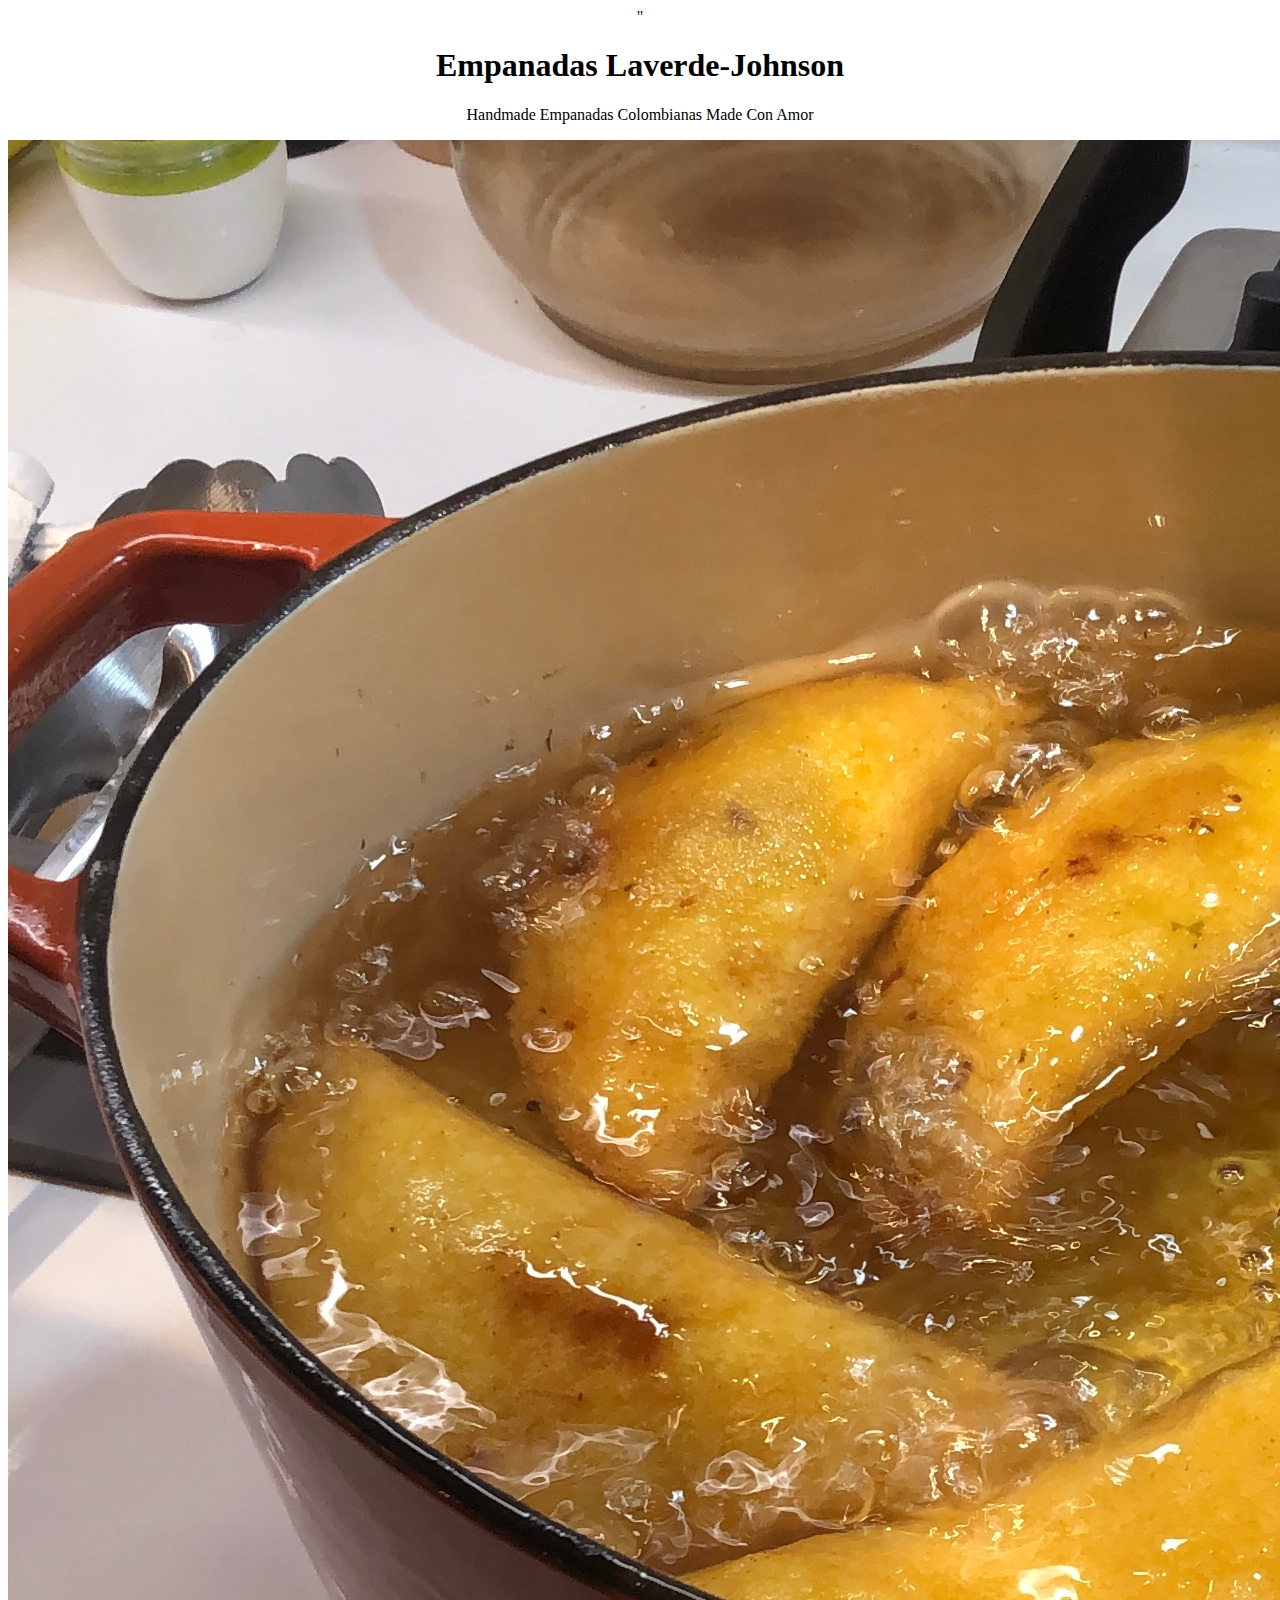
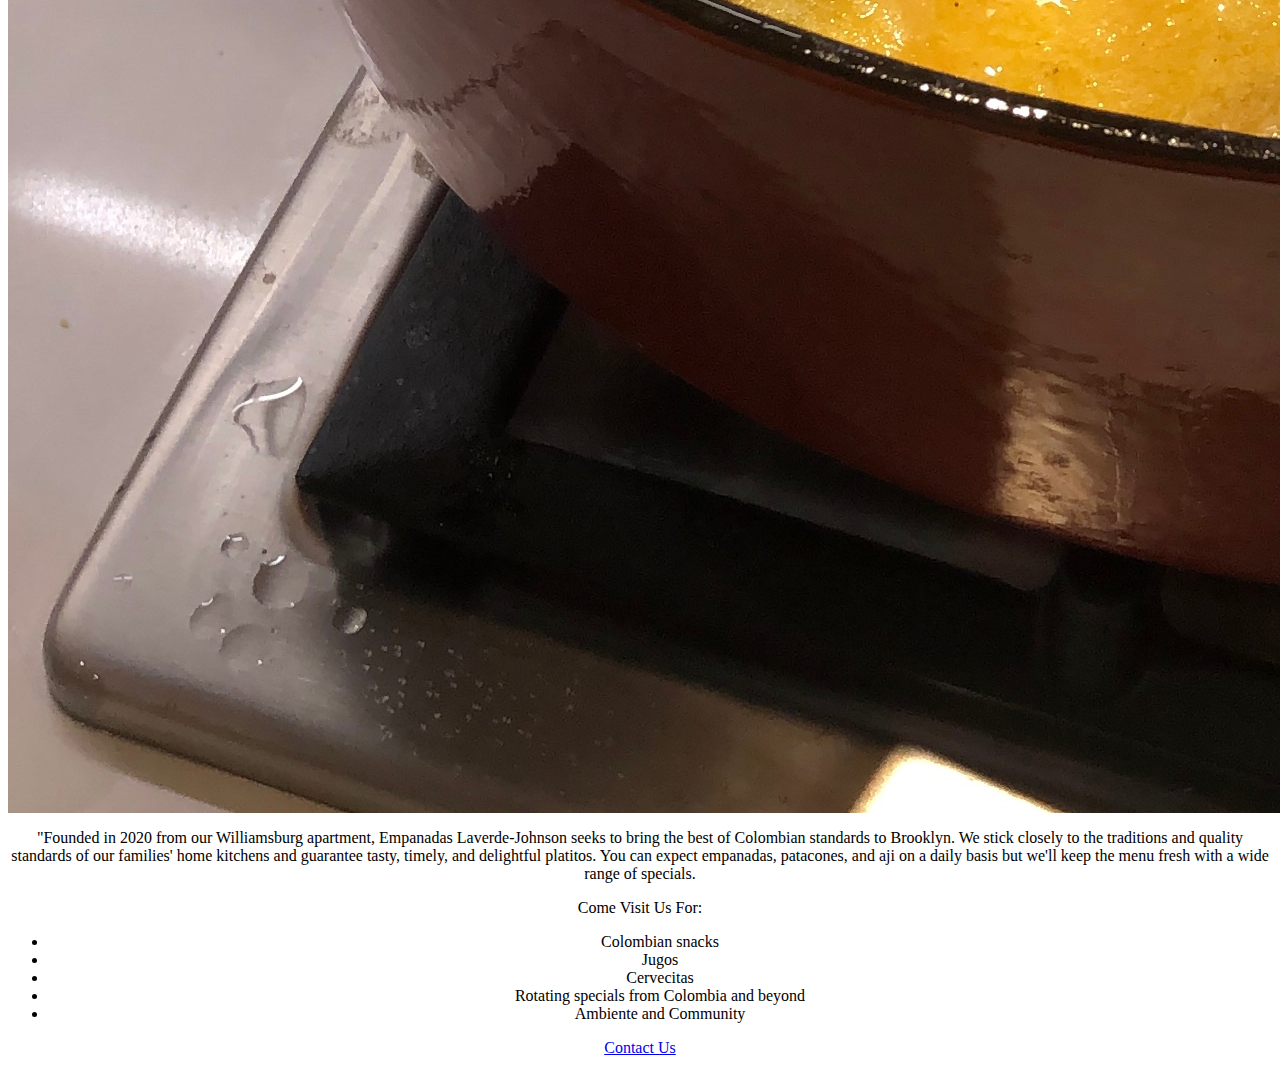
==== unit_3/index.html @ 6db19883 "Update index.html" ====
"<!DOCTYPE html>
<html>
<head>
	<title>"Empanadas Laverde-Johnson</title>
	<link rel="stylesheet" type="text/css" href="css/style.css">
</head>
<body>
<h1>Empanadas Laverde-Johnson</h1>

<p id="slogan">Handmade Empanadas Colombianas Made Con Amor</p>

<img src="images/empanadita.jpg" alt="frying empanadas">

<p>"Founded in 2020 from our Williamsburg apartment, Empanadas Laverde-Johnson seeks to bring the best of Colombian standards to Brooklyn. 

We stick closely to the traditions and quality standards of our families' home kitchens and guarantee tasty, timely, and delightful platitos. 

You can expect empanadas, patacones, and aji on a daily basis but we'll keep the menu fresh with a wide range of specials.</p>

<p>Come Visit Us For:</p>

<ul>
	<li>Colombian snacks</li>
	<li>Jugos</li>
	<li>Cervecitas</li>
	<li>Rotating specials from Colombia and beyond</li>
	<li>Ambiente and Community</li>
</ul>

<p> <a href="mailto:calmannjohnson@gmail.com">Contact Us</a></p>
</body>
</html>
---- unit_3/css/style.css ----
body{
	text-align: center;
	background: url("images/empanadita.jpg");
	background-size: cover;
}
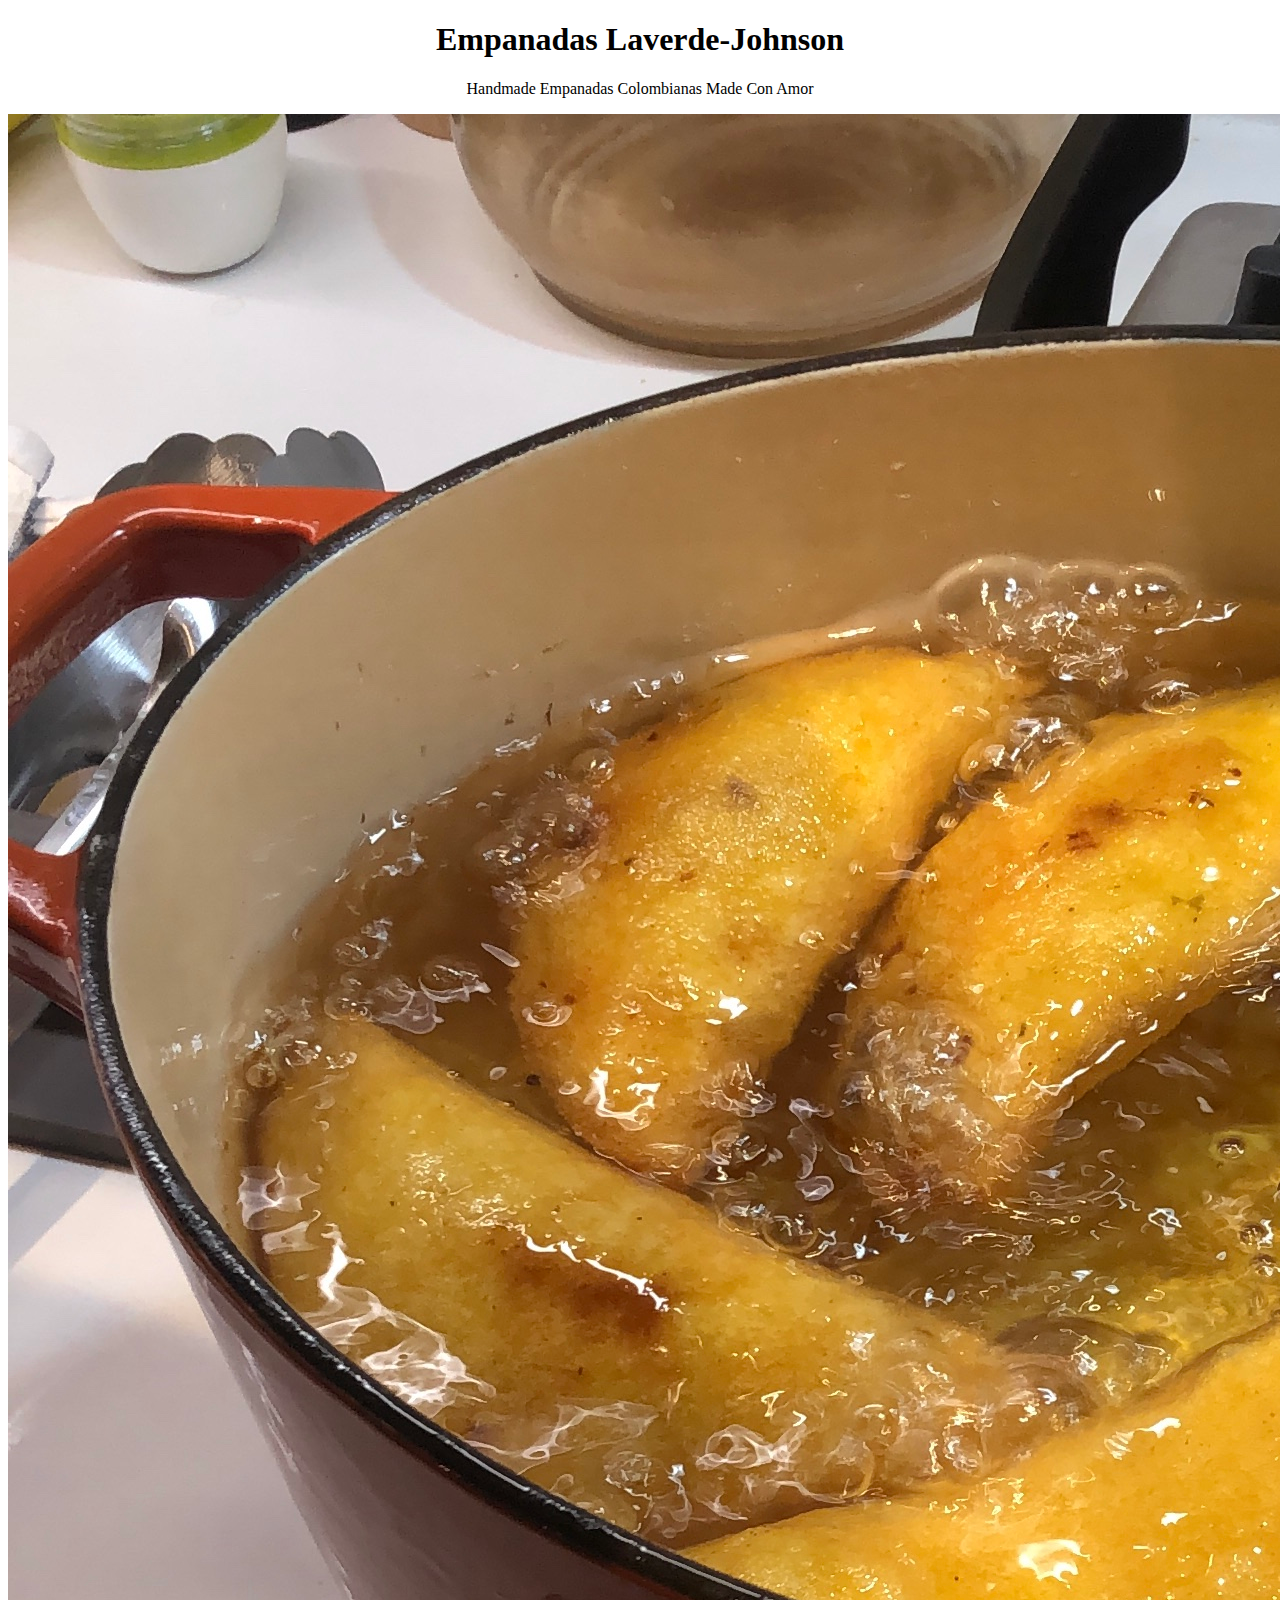
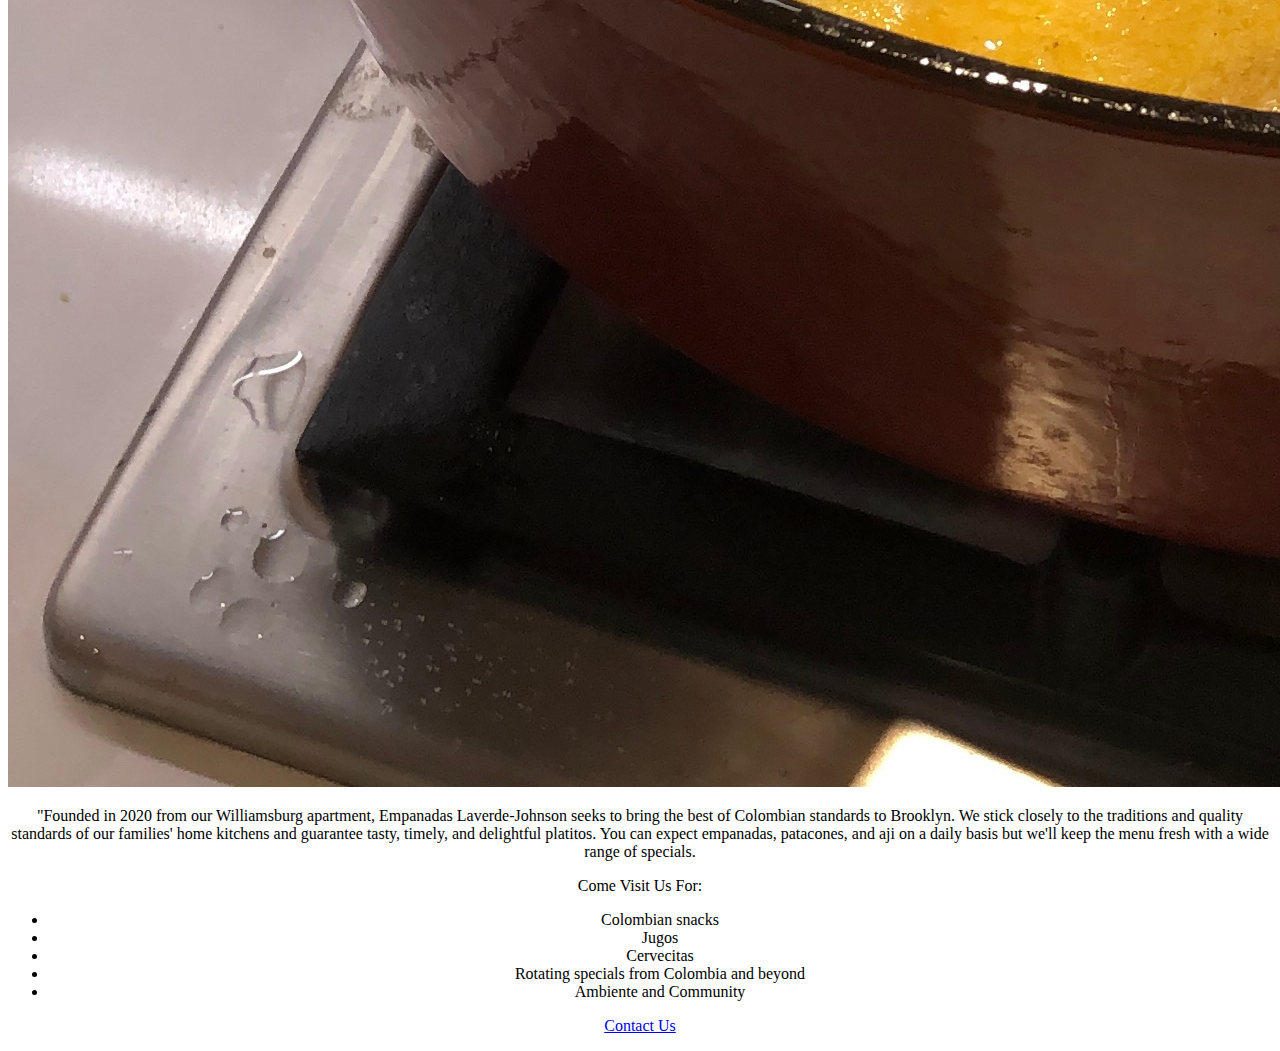
==== commit e858560c: "Update index.html" ====
--- a/unit_3/index.html
+++ b/unit_3/index.html
@@ -1,9 +1,10 @@
-"<!DOCTYPE html>
+<!DOCTYPE html>
 <html>
 <head>
 	<title>"Empanadas Laverde-Johnson</title>
 	<link rel="stylesheet" type="text/css" href="css/style.css">
 </head>
+
 <body>
 <h1>Empanadas Laverde-Johnson</h1>
 
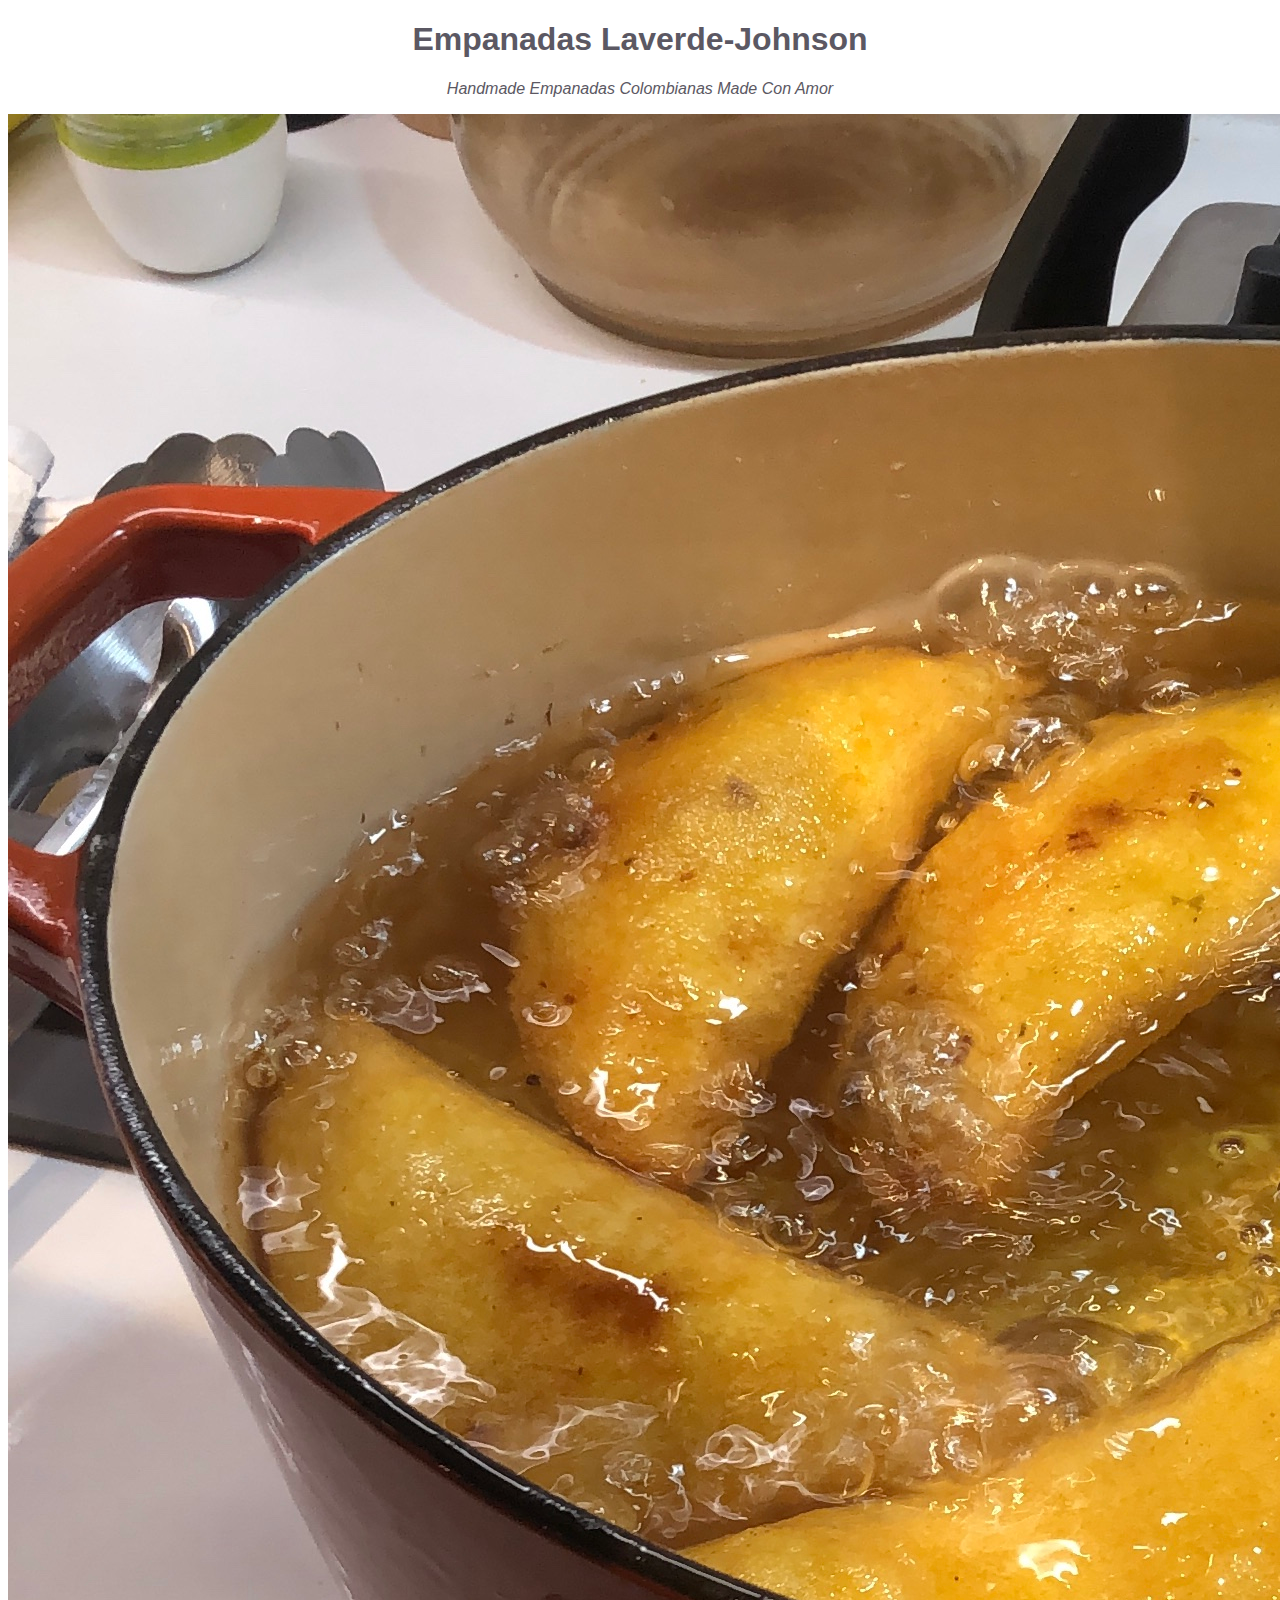
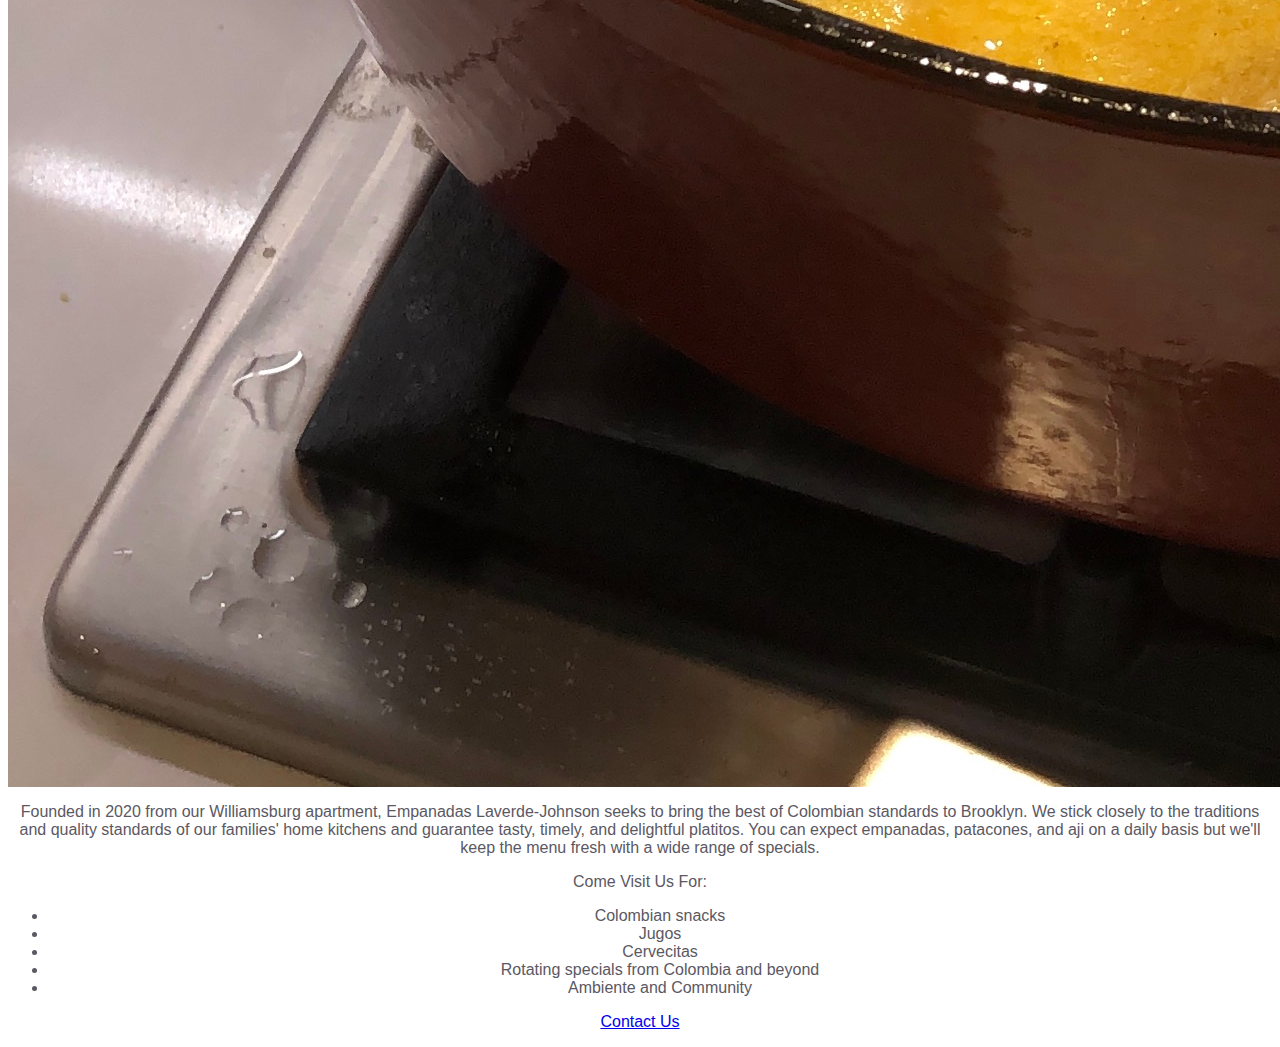
==== commit fd6ad3d7: "img" ====
--- a/unit_3/index.html
+++ b/unit_3/index.html
@@ -1,7 +1,7 @@
 <!DOCTYPE html>
 <html>
 <head>
-	<title>"Empanadas Laverde-Johnson</title>
+	<title>Empanadas Laverde-Johnson</title>
 	<link rel="stylesheet" type="text/css" href="css/style.css">
 </head>
 
@@ -12,7 +12,7 @@
 
 <img src="images/empanadita.jpg" alt="frying empanadas">
 
-<p>"Founded in 2020 from our Williamsburg apartment, Empanadas Laverde-Johnson seeks to bring the best of Colombian standards to Brooklyn. 
+<p>Founded in 2020 from our Williamsburg apartment, Empanadas Laverde-Johnson seeks to bring the best of Colombian standards to Brooklyn. 
 
 We stick closely to the traditions and quality standards of our families' home kitchens and guarantee tasty, timely, and delightful platitos. 
 
--- a/unit_3/css/style.css
+++ b/unit_3/css/style.css
@@ -1,6 +1,27 @@
 body{
-	text-align: center;
-	background: url("images/empanadita.jpg");
-	background-size: cover;
+	background-color: #FFF;
+	color: #5B5863;
+	font-family: Helvetica;
 }
 
+h1{
+	text-align: center;
+}
+
+#slogan{
+	text-align: center;
+	font-style: italic;
+}
+img{
+	display: block;
+  	margin-left: auto;
+  	margin-right: auto;
+  	height: 40%;
+}
+
+p{
+	text-align: center;
+}
+ul{
+	text-align:center;
+}
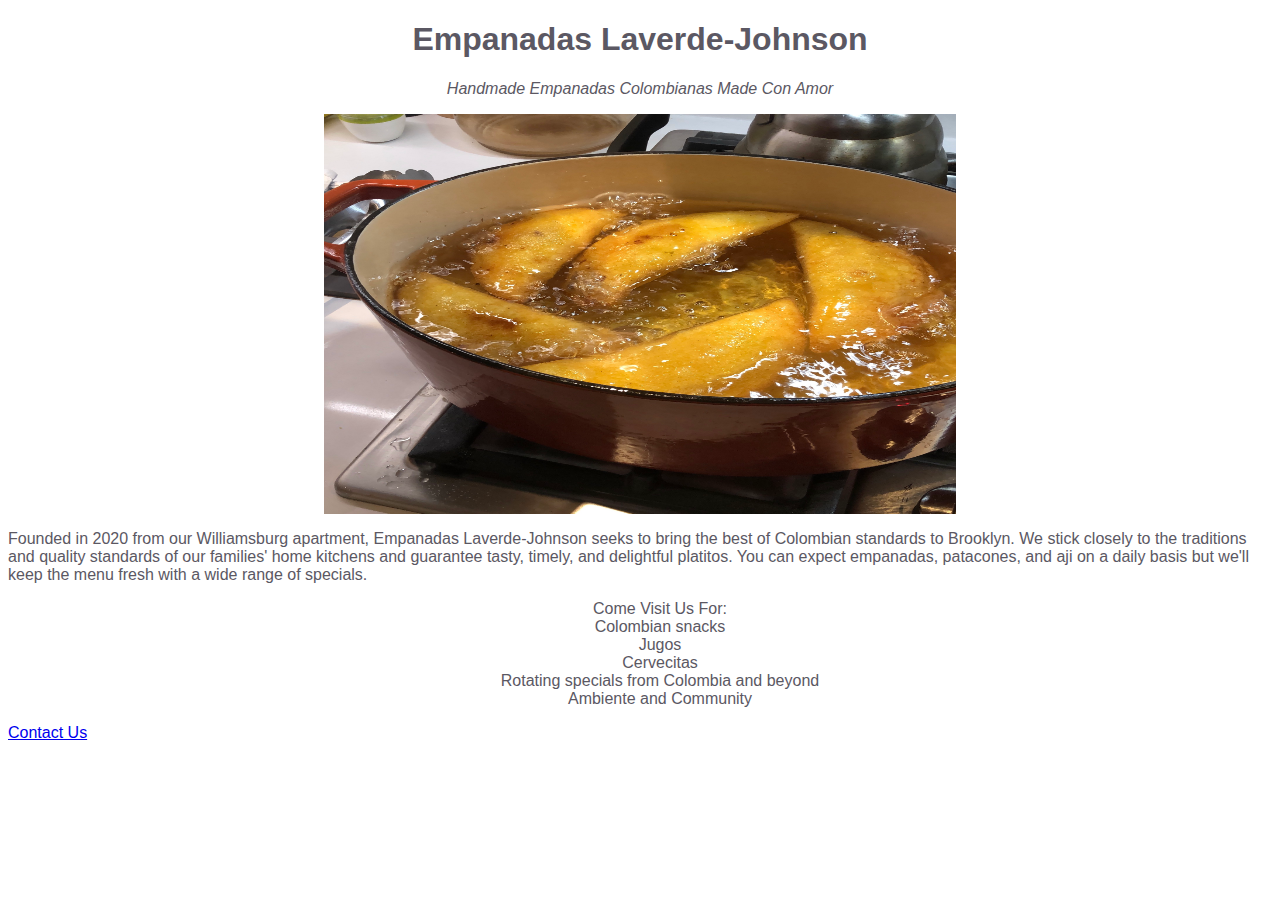
==== commit 2fd7f18f: "UL" ====
--- a/unit_3/index.html
+++ b/unit_3/index.html
@@ -18,9 +18,8 @@
 
 You can expect empanadas, patacones, and aji on a daily basis but we'll keep the menu fresh with a wide range of specials.</p>
 
-<p>Come Visit Us For:</p>
-
 <ul>
+	<li>Come Visit Us For:</li>
 	<li>Colombian snacks</li>
 	<li>Jugos</li>
 	<li>Cervecitas</li>
--- a/unit_3/css/style.css
+++ b/unit_3/css/style.css
@@ -16,12 +16,10 @@
 	display: block;
   	margin-left: auto;
   	margin-right: auto;
-  	height: 40%;
-}
-
-p{
-	text-align: center;
+  	height: 400px;
+  	width: 50%;
 }
 ul{
-	text-align:center;
+	text-align: center;
+	list-style-type: none;
 }
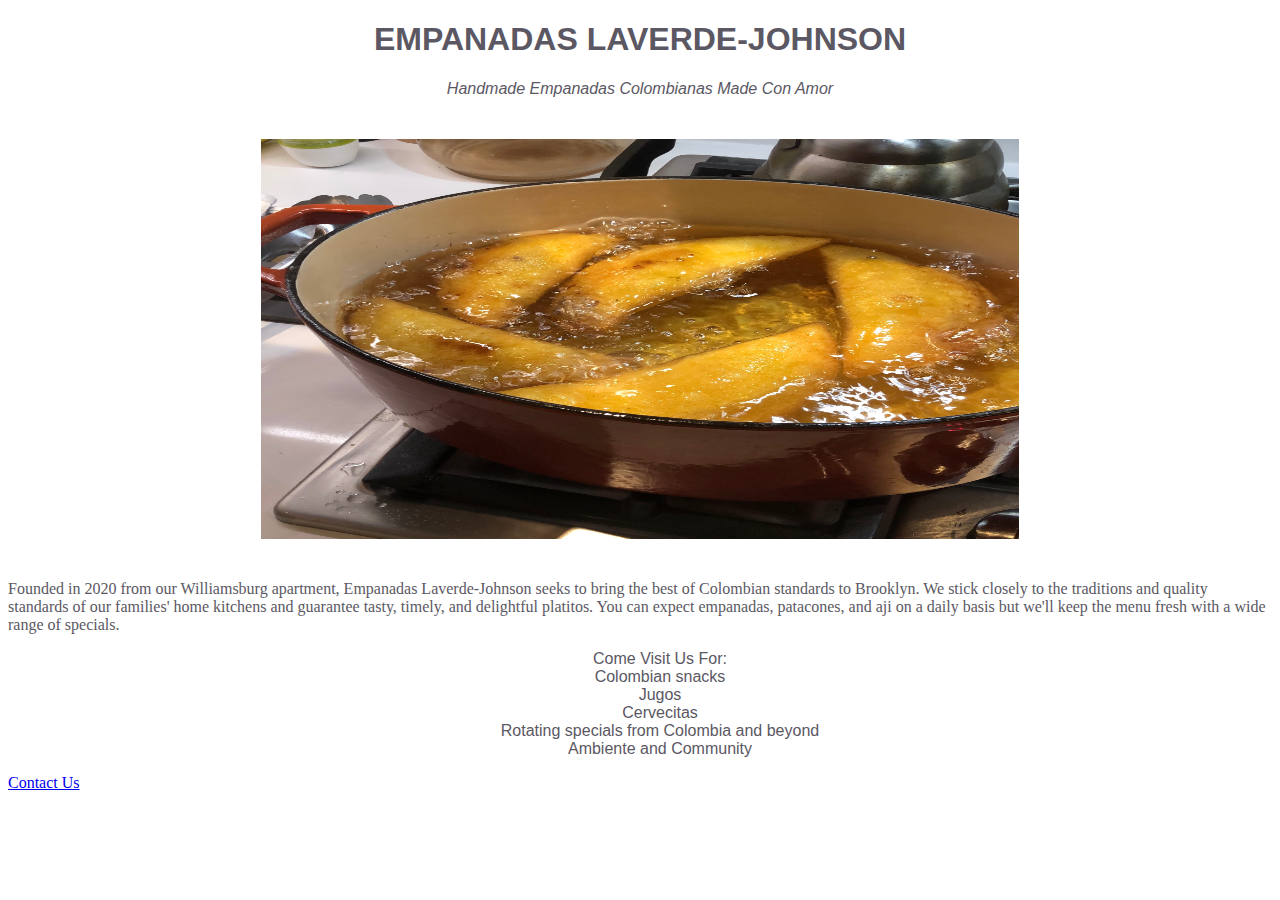
==== commit 706bc4b2: "updates" ====
--- a/unit_3/index.html
+++ b/unit_3/index.html
@@ -19,7 +19,7 @@
 You can expect empanadas, patacones, and aji on a daily basis but we'll keep the menu fresh with a wide range of specials.</p>
 
 <ul>
-	<li>Come Visit Us For:</li>
+	<li font-style="bold">Come Visit Us For:</li>
 	<li>Colombian snacks</li>
 	<li>Jugos</li>
 	<li>Cervecitas</li>
@@ -27,6 +27,7 @@
 	<li>Ambiente and Community</li>
 </ul>
 
-<p> <a href="mailto:calmannjohnson@gmail.com">Contact Us</a></p>
+<p> <a id="contact" href="mailto:calmannjohnson@gmail.com">Contact Us</a></p>
+
 </body>
 </html>--- a/unit_3/css/style.css
+++ b/unit_3/css/style.css
@@ -6,20 +6,36 @@
 
 h1{
 	text-align: center;
+	text-transform: uppercase;
+	font-style: bold;
+	font-family: sans-serif;
 }
 
 #slogan{
 	text-align: center;
 	font-style: italic;
+	font-family: sans-serif;
 }
 img{
 	display: block;
   	margin-left: auto;
   	margin-right: auto;
   	height: 400px;
-  	width: 50%;
+  	width: 60%;
+  	padding-top: 25px;
+  	padding-bottom: 25px;
+}
+
+p{
+	font-family: serif;
 }
 ul{
 	text-align: center;
 	list-style-type: none;
+	font-family: ;
 }
+
+#contact{
+	text-align: center;
+	font-style: bold;
+}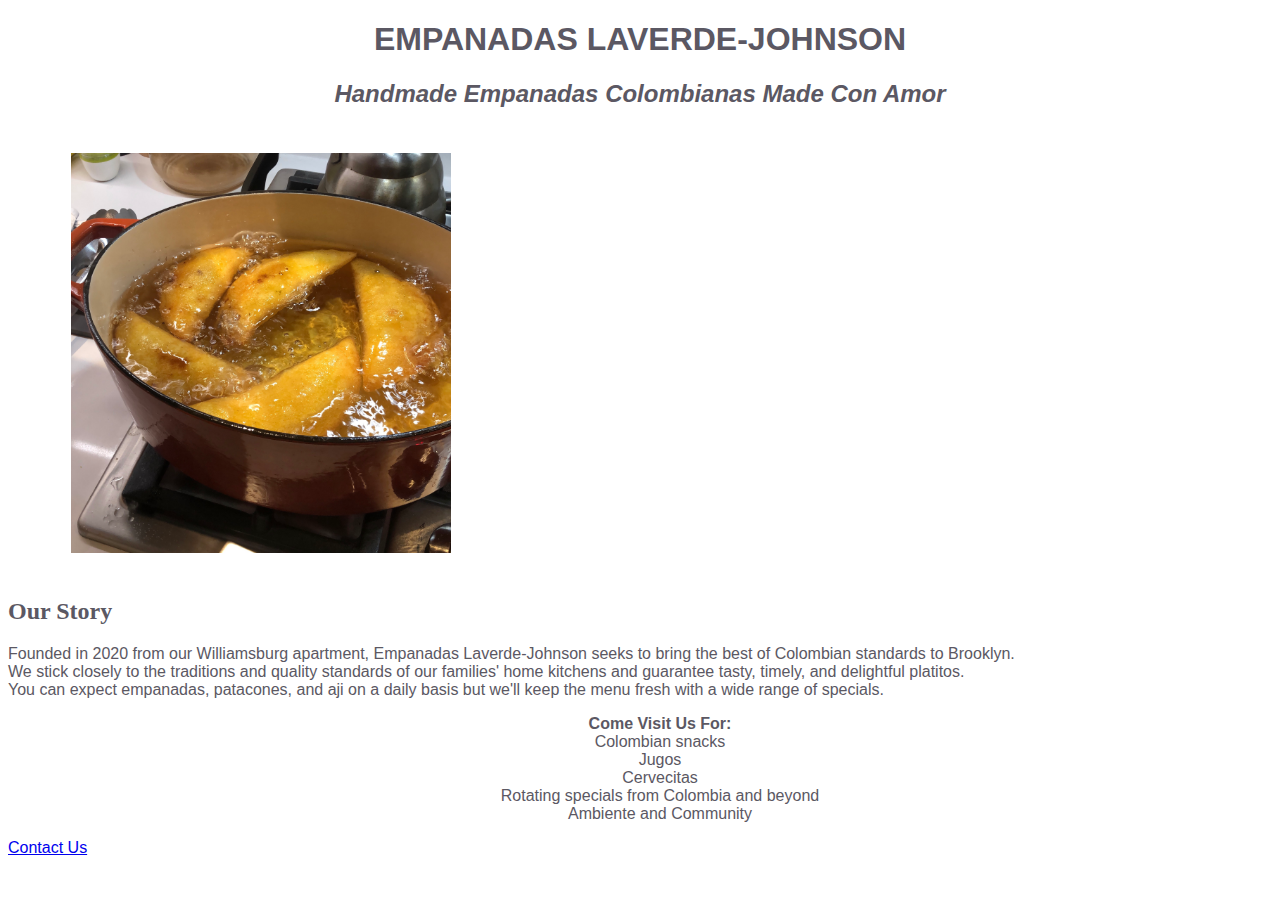
==== commit 092d1935: "css" ====
--- a/unit_3/index.html
+++ b/unit_3/index.html
@@ -8,18 +8,20 @@
 <body>
 <h1>Empanadas Laverde-Johnson</h1>
 
-<p id="slogan">Handmade Empanadas Colombianas Made Con Amor</p>
+<h2 id="slogan">Handmade Empanadas Colombianas Made Con Amor</h2>
 
 <img src="images/empanadita.jpg" alt="frying empanadas">
 
+<h2>Our Story</h2>
+
 <p>Founded in 2020 from our Williamsburg apartment, Empanadas Laverde-Johnson seeks to bring the best of Colombian standards to Brooklyn. 
-
+<br>
 We stick closely to the traditions and quality standards of our families' home kitchens and guarantee tasty, timely, and delightful platitos. 
-
+<br>
 You can expect empanadas, patacones, and aji on a daily basis but we'll keep the menu fresh with a wide range of specials.</p>
 
 <ul>
-	<li font-style="bold">Come Visit Us For:</li>
+	<li><strong>Come Visit Us For:</strong></li>
 	<li>Colombian snacks</li>
 	<li>Jugos</li>
 	<li>Cervecitas</li>
--- a/unit_3/css/style.css
+++ b/unit_3/css/style.css
@@ -1,41 +1,41 @@
 body{
 	background-color: #FFF;
 	color: #5B5863;
-	font-family: Helvetica;
 }
 
 h1{
 	text-align: center;
 	text-transform: uppercase;
 	font-style: bold;
-	font-family: sans-serif;
+	font-family: 'Julius Sans One', sans-serif;
 }
 
 #slogan{
 	text-align: center;
 	font-style: italic;
-	font-family: sans-serif;
+	font-family: 'Julius Sans One', sans-serif;
 }
 img{
 	display: block;
-  	margin-left: auto;
+  	margin-left: 5%;
   	margin-right: auto;
   	height: 400px;
-  	width: 60%;
+  	width: auto;
   	padding-top: 25px;
   	padding-bottom: 25px;
 }
 
 p{
-	font-family: serif;
+	font-family: 'Open Sans', sans-serif;
 }
 ul{
 	text-align: center;
 	list-style-type: none;
-	font-family: ;
+	font-family: 'Open Sans', sans-serif;
 }
 
 #contact{
 	text-align: center;
 	font-style: bold;
+	font-family: 'Open Sans', sans-serif;
 }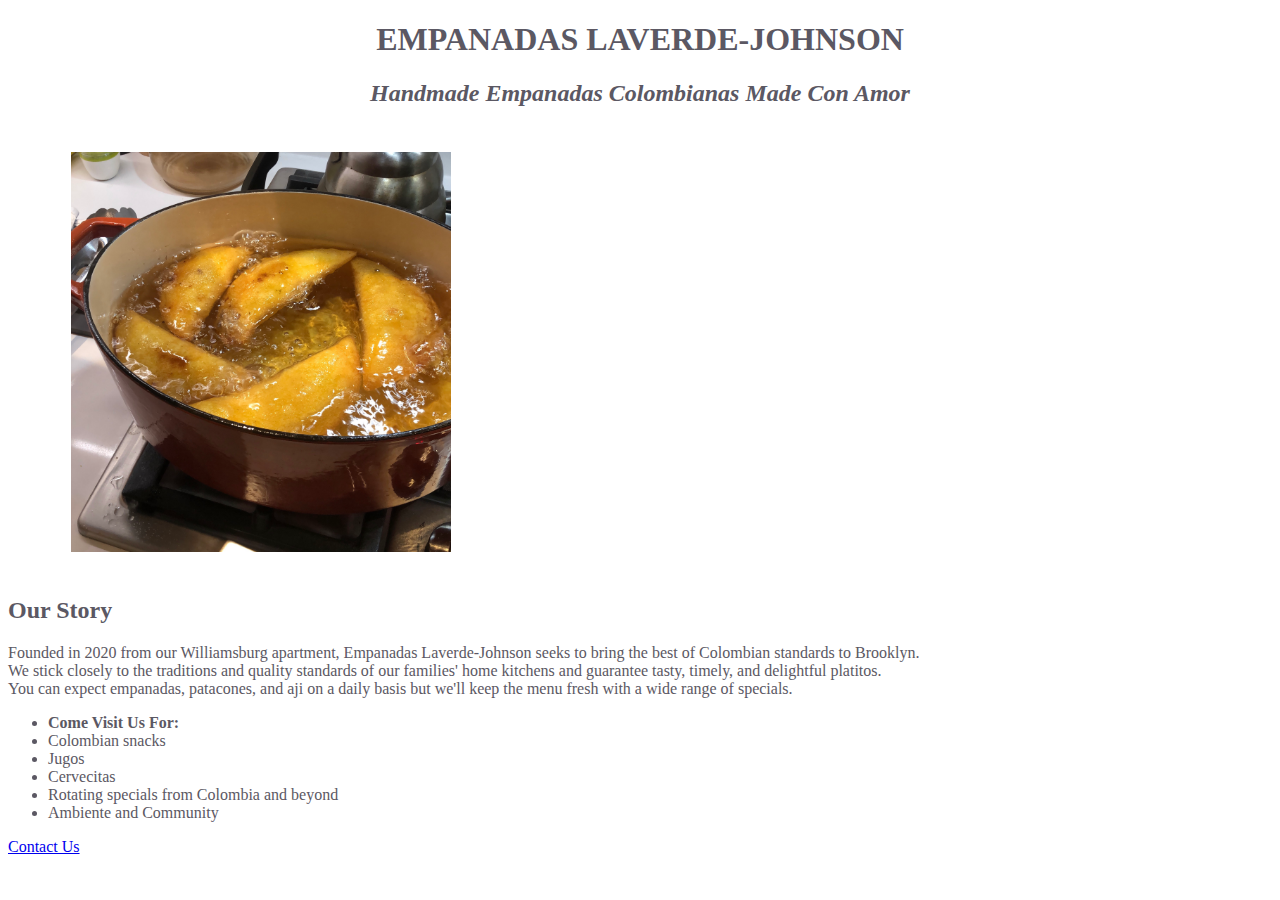
==== commit bc27ead7: "Update index.html" ====
--- a/unit_3/index.html
+++ b/unit_3/index.html
@@ -29,7 +29,7 @@
 	<li>Ambiente and Community</li>
 </ul>
 
-<p> <a id="contact" href="mailto:calmannjohnson@gmail.com">Contact Us</a></p>
+<p><a id="contact" href="mailto:calmannjohnson@gmail.com">Contact Us</a></p>
 
 </body>
 </html>--- a/unit_3/css/style.css
+++ b/unit_3/css/style.css
@@ -1,3 +1,5 @@
+@import url('https://fonts.googleapis.com/css?family=Julius+Sans+One|Open+Sans&display=swap');
+
 body{
 	background-color: #FFF;
 	color: #5B5863;
@@ -7,13 +9,13 @@
 	text-align: center;
 	text-transform: uppercase;
 	font-style: bold;
-	font-family: 'Julius Sans One', sans-serif;
+
 }
 
 #slogan{
 	text-align: center;
 	font-style: italic;
-	font-family: 'Julius Sans One', sans-serif;
+	
 }
 img{
 	display: block;
@@ -25,17 +27,13 @@
   	padding-bottom: 25px;
 }
 
-p{
-	font-family: 'Open Sans', sans-serif;
 }
 ul{
 	text-align: center;
 	list-style-type: none;
-	font-family: 'Open Sans', sans-serif;
 }
 
 #contact{
 	text-align: center;
 	font-style: bold;
-	font-family: 'Open Sans', sans-serif;
 }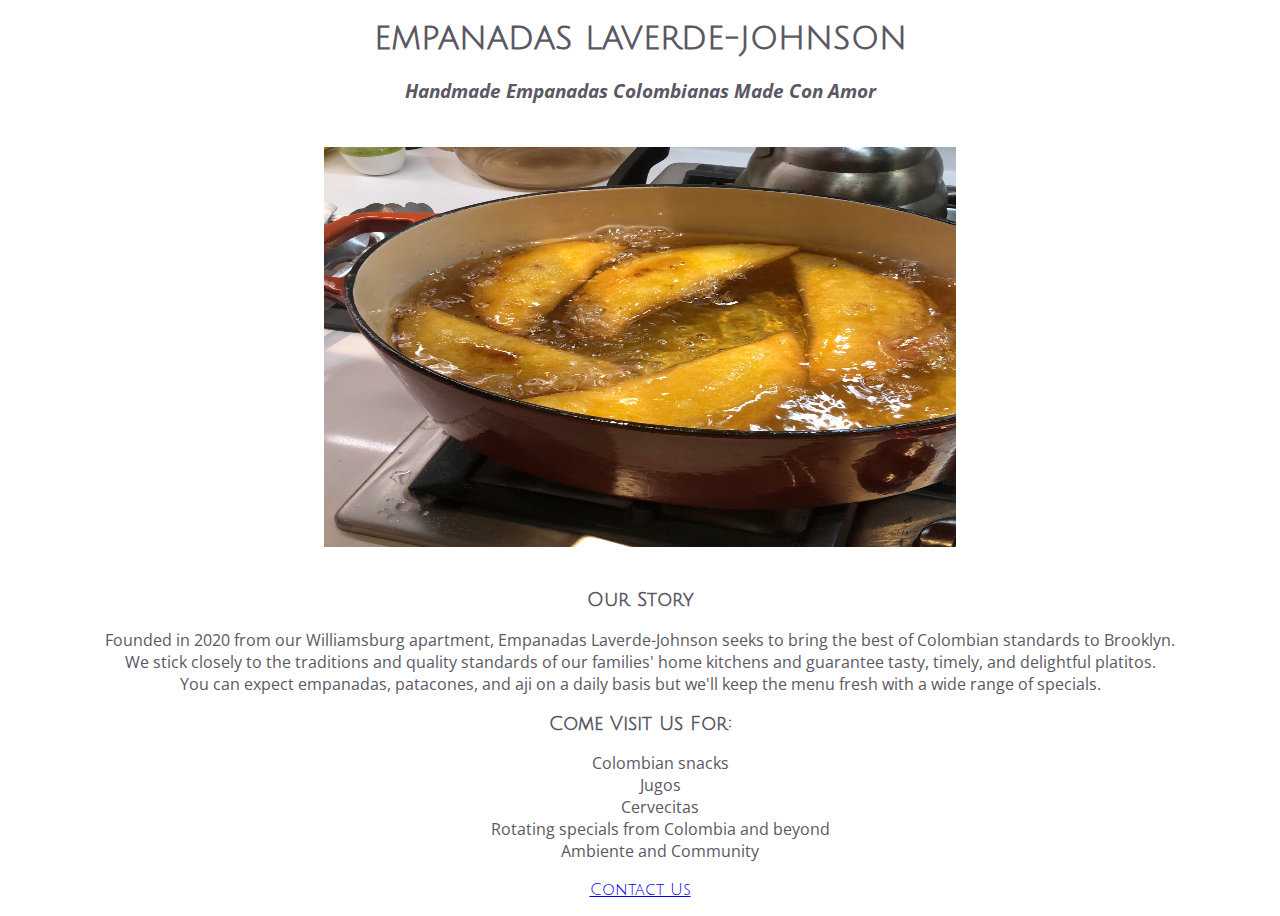
==== commit a2a99bc2: "updates" ====
--- a/unit_3/index.html
+++ b/unit_3/index.html
@@ -8,11 +8,11 @@
 <body>
 <h1>Empanadas Laverde-Johnson</h1>
 
-<h2 id="slogan">Handmade Empanadas Colombianas Made Con Amor</h2>
+<h3 id="slogan">Handmade Empanadas Colombianas Made Con Amor</h3>
 
 <img src="images/empanadita.jpg" alt="frying empanadas">
 
-<h2>Our Story</h2>
+<h3>Our Story</h3>
 
 <p>Founded in 2020 from our Williamsburg apartment, Empanadas Laverde-Johnson seeks to bring the best of Colombian standards to Brooklyn. 
 <br>
@@ -20,8 +20,9 @@
 <br>
 You can expect empanadas, patacones, and aji on a daily basis but we'll keep the menu fresh with a wide range of specials.</p>
 
+<h3>Come Visit Us For:</h3>
+
 <ul>
-	<li><strong>Come Visit Us For:</strong></li>
 	<li>Colombian snacks</li>
 	<li>Jugos</li>
 	<li>Cervecitas</li>
--- a/unit_3/css/style.css
+++ b/unit_3/css/style.css
@@ -3,37 +3,44 @@
 body{
 	background-color: #FFF;
 	color: #5B5863;
+	text-align: center;
 }
 
 h1{
-	text-align: center;
+	font-family: 'Julius Sans One', sans-serif;
 	text-transform: uppercase;
 	font-style: bold;
-
 }
 
-#slogan{
-	text-align: center;
-	font-style: italic;
-	
+h3{
+	font-family: 'Julius Sans One', sans-serif;
 }
+
 img{
 	display: block;
-  	margin-left: 5%;
+  	margin-left: auto;
   	margin-right: auto;
   	height: 400px;
-  	width: auto;
+  	width: 50%;
   	padding-top: 25px;
   	padding-bottom: 25px;
 }
 
+p{
+	font-family: 'Open Sans', sans-serif;
 }
+
 ul{
-	text-align: center;
 	list-style-type: none;
+	font-family: 'Open Sans', sans-serif;
+}
+
+#slogan{
+	font-style: italic;
+	font-family: 'Open Sans', sans-serif;
 }
 
 #contact{
-	text-align: center;
 	font-style: bold;
+	font-family: 'Julius Sans One', sans-serif;
 }